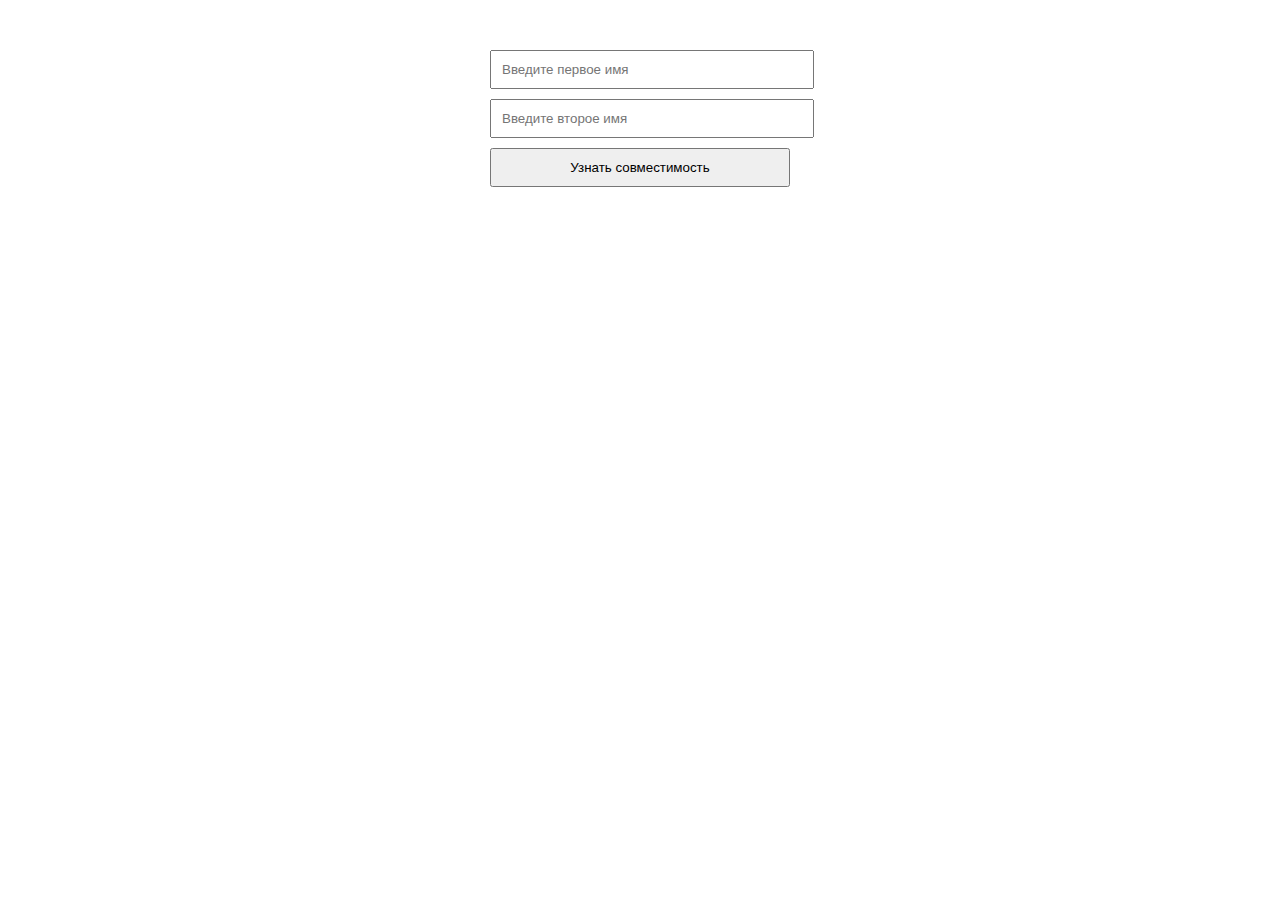
==== index.html @ 928dc744 "add love project" ====
<!DOCTYPE html>
<html lang="ru">
<head>
    <meta charset="UTF-8">
    <meta name="viewport" content="width=device-width, initial-scale=1.0">
    <title>Совместимость имён</title>
    <style>
        body { font-family: Arial, sans-serif; text-align: center; margin-top: 50px; }
        .container { max-width: 300px; margin: auto; }
        input, button { display: block; width: 100%; margin: 10px 0; padding: 10px; }
    </style>
</head>
<body>
    <div class="container" id="form-container">
        <input type="text" id="name1" placeholder="Введите первое имя">
        <input type="text" id="name2" placeholder="Введите второе имя">
        <button onclick="calculateCompatibility()">Узнать совместимость</button>
    </div>
    <div class="container" id="result-container" style="display: none;"></div>

    <script>
        function getNameValue(name) {
            return name.toLowerCase()
                .replace(/[^a-zа-я]/g, '')
                .split('')
                .reduce((sum, char) => sum + char.charCodeAt(0), 0);
        }

        function getNumerologyValue(name) {
            const numerologyMap = {
                'a': 1, 'b': 2, 'c': 3, 'd': 4, 'e': 5, 'f': 6, 'g': 7, 'h': 8, 'i': 9,
                'j': 1, 'k': 2, 'l': 3, 'm': 4, 'n': 5, 'o': 6, 'p': 7, 'q': 8, 'r': 9,
                's': 1, 't': 2, 'u': 3, 'v': 4, 'w': 5, 'x': 6, 'y': 7, 'z': 8,
                'а': 1, 'б': 2, 'в': 3, 'г': 4, 'д': 5, 'е': 6, 'ё': 7, 'ж': 8, 'з': 9,
                'и': 1, 'й': 2, 'к': 3, 'л': 4, 'м': 5, 'н': 6, 'о': 7, 'п': 8, 'р': 9,
                'с': 1, 'т': 2, 'у': 3, 'ф': 4, 'х': 5, 'ц': 6, 'ч': 7, 'ш': 8, 'щ': 9,
                'ъ': 1, 'ы': 2, 'ь': 3, 'э': 4, 'ю': 5, 'я': 6
            };
            return name.toLowerCase()
                .replace(/[^a-zа-я]/g, '')
                .split('')
                .reduce((sum, char) => sum + (numerologyMap[char] || 0), 0);
        }

        function getCommonLettersBonus(name1, name2) {
            const set1 = new Set(name1.toLowerCase());
            const set2 = new Set(name2.toLowerCase());
            let commonLetters = [...set1].filter(char => set2.has(char)).length;
            return (commonLetters / Math.max(set1.size, set2.size)) * 20; // Максимум +20% за совпадение букв
        }

        function getCompatibility(name1, name2) {
            const value1 = getNameValue(name1) + getNumerologyValue(name1);
            const value2 = getNameValue(name2) + getNumerologyValue(name2);
            
            const baseCompatibility = (Math.min(value1, value2) / Math.max(value1, value2)) * 80; // Максимум 80%
            const commonBonus = getCommonLettersBonus(name1, name2);
            const randomFactor = (Math.random() * 10 - 5); // ±5% случайности
            
            let finalCompatibility = baseCompatibility + commonBonus + randomFactor;
            return Math.max(0, Math.min(100, finalCompatibility)).toFixed(2) + '%';
        }

        function calculateCompatibility() {
            const name1 = document.getElementById('name1').value.trim();
            const name2 = document.getElementById('name2').value.trim();
            
            if (name1 === '' || name2 === '') {
                alert('Введите оба имени!');
                return;
            }
            
            const result = getCompatibility(name1, name2);
            document.getElementById('form-container').style.display = 'none';
            document.getElementById('result-container').innerHTML = `<h2>Совместимость ${name1} и ${name2}: ${result}</h2>`;
            document.getElementById('result-container').style.display = 'block';
        }
    </script>
</body>
</html>
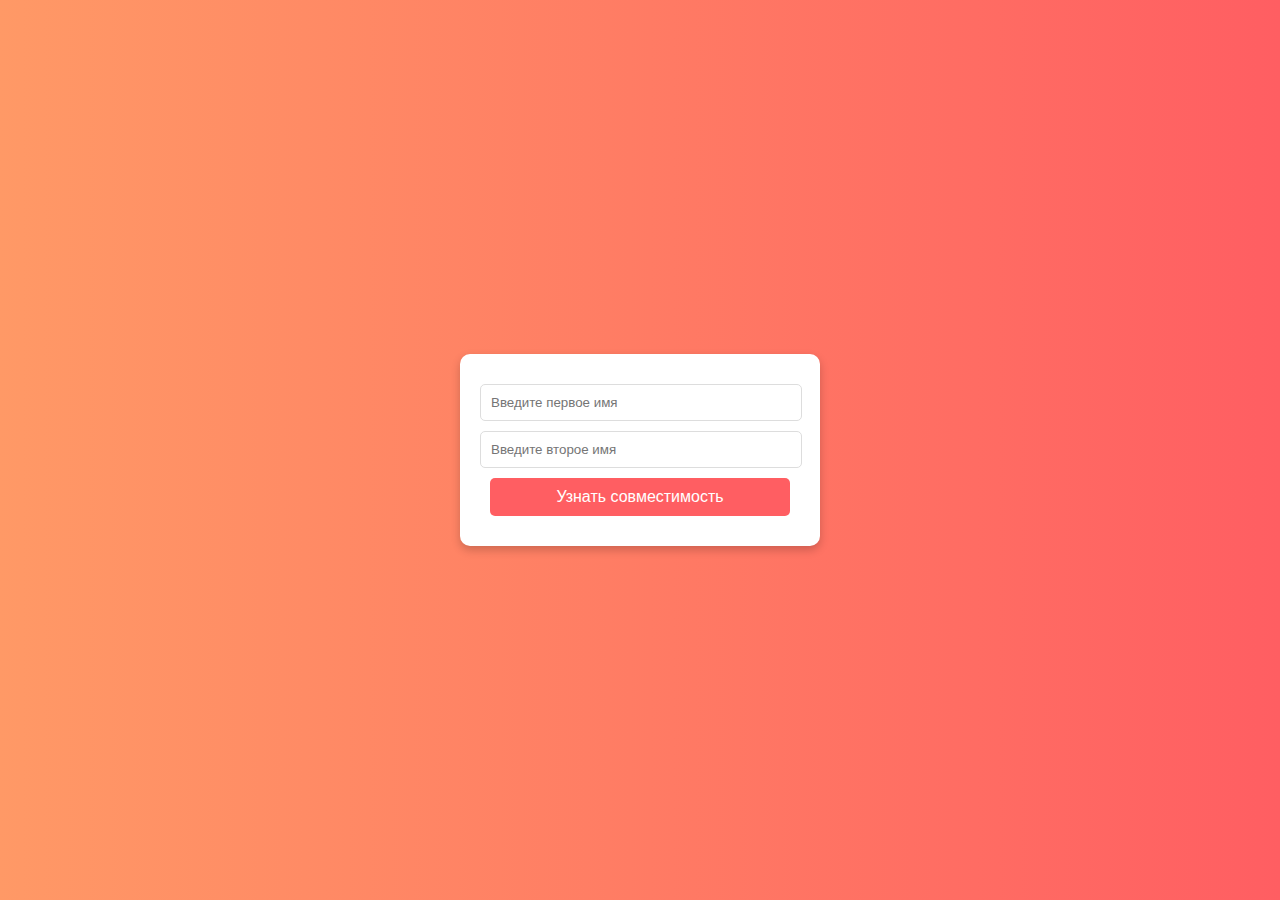
==== commit 07a64adf: "add styles" ====
--- a/index.html
+++ b/index.html
@@ -5,9 +5,55 @@
     <meta name="viewport" content="width=device-width, initial-scale=1.0">
     <title>Совместимость имён</title>
     <style>
-        body { font-family: Arial, sans-serif; text-align: center; margin-top: 50px; }
-        .container { max-width: 300px; margin: auto; }
-        input, button { display: block; width: 100%; margin: 10px 0; padding: 10px; }
+        body {
+            font-family: Arial, sans-serif;
+            text-align: center;
+            margin: 0;
+            padding: 0;
+            background: linear-gradient(to right, #ff9966, #ff5e62);
+            height: 100vh;
+            display: flex;
+            align-items: center;
+            justify-content: center;
+        }
+        .container {
+            background: white;
+            padding: 20px;
+            border-radius: 10px;
+            box-shadow: 0 4px 10px rgba(0, 0, 0, 0.2);
+            max-width: 320px;
+            width: 100%;
+            text-align: center;
+        }
+        input, button {
+            display: block;
+            width: calc(100% - 20px);
+            margin: 10px auto;
+            padding: 10px;
+            border: none;
+            border-radius: 5px;
+        }
+        input {
+            border: 1px solid #ddd;
+        }
+        button {
+            background: #ff5e62;
+            color: white;
+            font-size: 16px;
+            cursor: pointer;
+            transition: 0.3s;
+        }
+        button:hover {
+            background: #ff3b3f;
+        }
+        #result-container {
+            font-size: 24px;
+            font-weight: bold;
+            color: #ff5e62;
+            opacity: 0;
+            transform: scale(0.8);
+            transition: opacity 0.8s ease, transform 0.8s ease;
+        }
     </style>
 </head>
 <body>
@@ -16,49 +62,63 @@
         <input type="text" id="name2" placeholder="Введите второе имя">
         <button onclick="calculateCompatibility()">Узнать совместимость</button>
     </div>
-    <div class="container" id="result-container" style="display: none;"></div>
+    <div class="container" id="result-container" style="display: none;">
+        <h2>Совместимость</h2>
+        <div id="percentage">0%</div>
+    </div>
 
     <script>
-        function getNameValue(name) {
-            return name.toLowerCase()
-                .replace(/[^a-zа-я]/g, '')
-                .split('')
-                .reduce((sum, char) => sum + char.charCodeAt(0), 0);
+        function getCompatibility(name1, name2) {
+            function getNameValue(name) {
+                return name.toLowerCase()
+                    .replace(/[^a-zа-я]/g, '')
+                    .split('')
+                    .reduce((sum, char) => sum + char.charCodeAt(0), 0);
+            }
+            function getNumerologyValue(name) {
+                const numerologyMap = {
+                    'а': 1, 'б': 2, 'в': 3, 'г': 4, 'д': 5, 'е': 6, 'ё': 7, 'ж': 8, 'з': 9,
+                    'и': 1, 'й': 2, 'к': 3, 'л': 4, 'м': 5, 'н': 6, 'о': 7, 'п': 8, 'р': 9,
+                    'с': 1, 'т': 2, 'у': 3, 'ф': 4, 'х': 5, 'ц': 6, 'ч': 7, 'ш': 8, 'щ': 9,
+                    'ъ': 1, 'ы': 2, 'ь': 3, 'э': 4, 'ю': 5, 'я': 6
+                };
+                return name.toLowerCase()
+                    .replace(/[^а-я]/g, '')
+                    .split('')
+                    .reduce((sum, char) => sum + (numerologyMap[char] || 0), 0);
+            }
+            function getCommonLettersBonus(name1, name2) {
+                const set1 = new Set(name1.toLowerCase());
+                const set2 = new Set(name2.toLowerCase());
+                let commonLetters = [...set1].filter(char => set2.has(char)).length;
+                return (commonLetters / Math.max(set1.size, set2.size)) * 20;
+            }
+
+            const value1 = getNameValue(name1) + getNumerologyValue(name1);
+            const value2 = getNameValue(name2) + getNumerologyValue(name2);
+            const baseCompatibility = (Math.min(value1, value2) / Math.max(value1, value2)) * 80;
+            const commonBonus = getCommonLettersBonus(name1, name2);
+            const randomFactor = (Math.random() * 10 - 5);
+            let finalCompatibility = baseCompatibility + commonBonus + randomFactor;
+            return Math.max(0, Math.min(100, finalCompatibility)).toFixed(2);
         }
 
-        function getNumerologyValue(name) {
-            const numerologyMap = {
-                'a': 1, 'b': 2, 'c': 3, 'd': 4, 'e': 5, 'f': 6, 'g': 7, 'h': 8, 'i': 9,
-                'j': 1, 'k': 2, 'l': 3, 'm': 4, 'n': 5, 'o': 6, 'p': 7, 'q': 8, 'r': 9,
-                's': 1, 't': 2, 'u': 3, 'v': 4, 'w': 5, 'x': 6, 'y': 7, 'z': 8,
-                'а': 1, 'б': 2, 'в': 3, 'г': 4, 'д': 5, 'е': 6, 'ё': 7, 'ж': 8, 'з': 9,
-                'и': 1, 'й': 2, 'к': 3, 'л': 4, 'м': 5, 'н': 6, 'о': 7, 'п': 8, 'р': 9,
-                'с': 1, 'т': 2, 'у': 3, 'ф': 4, 'х': 5, 'ц': 6, 'ч': 7, 'ш': 8, 'щ': 9,
-                'ъ': 1, 'ы': 2, 'ь': 3, 'э': 4, 'ю': 5, 'я': 6
-            };
-            return name.toLowerCase()
-                .replace(/[^a-zа-я]/g, '')
-                .split('')
-                .reduce((sum, char) => sum + (numerologyMap[char] || 0), 0);
-        }
-
-        function getCommonLettersBonus(name1, name2) {
-            const set1 = new Set(name1.toLowerCase());
-            const set2 = new Set(name2.toLowerCase());
-            let commonLetters = [...set1].filter(char => set2.has(char)).length;
-            return (commonLetters / Math.max(set1.size, set2.size)) * 20; // Максимум +20% за совпадение букв
-        }
-
-        function getCompatibility(name1, name2) {
-            const value1 = getNameValue(name1) + getNumerologyValue(name1);
-            const value2 = getNameValue(name2) + getNumerologyValue(name2);
+        function animatePercentage(finalValue) {
+            let start = 0;
+            const percentageElement = document.getElementById('percentage');
+            percentageElement.textContent = '0%';
+            percentageElement.style.opacity = '1';
+            percentageElement.style.transform = 'scale(1)';
             
-            const baseCompatibility = (Math.min(value1, value2) / Math.max(value1, value2)) * 80; // Максимум 80%
-            const commonBonus = getCommonLettersBonus(name1, name2);
-            const randomFactor = (Math.random() * 10 - 5); // ±5% случайности
-            
-            let finalCompatibility = baseCompatibility + commonBonus + randomFactor;
-            return Math.max(0, Math.min(100, finalCompatibility)).toFixed(2) + '%';
+            const interval = setInterval(() => {
+                if (start >= finalValue) {
+                    percentageElement.textContent = finalValue + '%';
+                    clearInterval(interval);
+                } else {
+                    start++;
+                    percentageElement.textContent = start + '%';
+                }
+            }, 15);
         }
 
         function calculateCompatibility() {
@@ -72,9 +132,11 @@
             
             const result = getCompatibility(name1, name2);
             document.getElementById('form-container').style.display = 'none';
-            document.getElementById('result-container').innerHTML = `<h2>Совместимость ${name1} и ${name2}: ${result}</h2>`;
             document.getElementById('result-container').style.display = 'block';
+            document.getElementById('result-container').style.opacity = '1';
+            document.getElementById('result-container').style.transform = 'scale(1)';
+            animatePercentage(result);
         }
     </script>
 </body>
-</html>
+</html>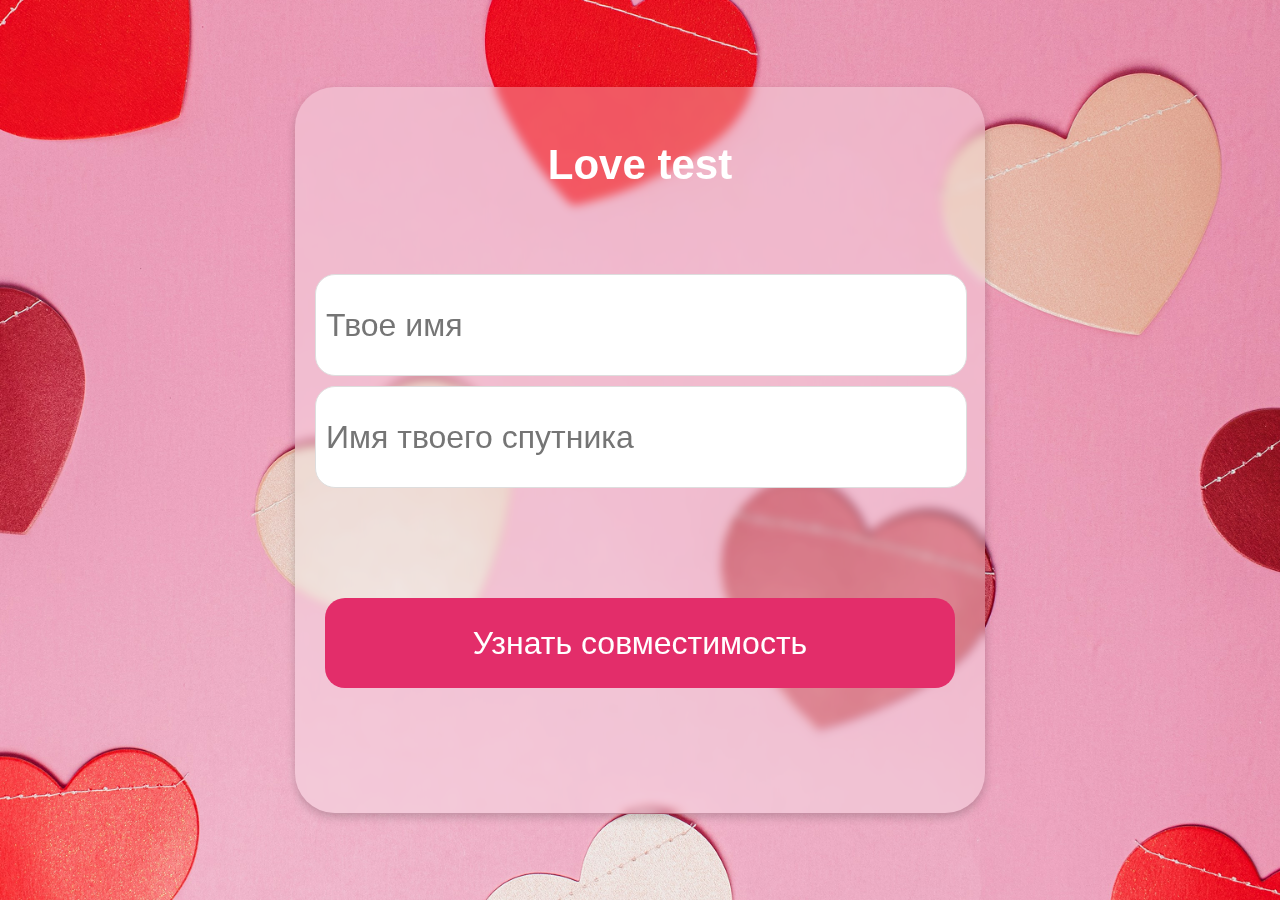
==== commit 54119dfb: "add logic" ====
--- a/index.html
+++ b/index.html
@@ -4,139 +4,22 @@
     <meta charset="UTF-8">
     <meta name="viewport" content="width=device-width, initial-scale=1.0">
     <title>Совместимость имён</title>
-    <style>
-        body {
-            font-family: Arial, sans-serif;
-            text-align: center;
-            margin: 0;
-            padding: 0;
-            background: linear-gradient(to right, #ff9966, #ff5e62);
-            height: 100vh;
-            display: flex;
-            align-items: center;
-            justify-content: center;
-        }
-        .container {
-            background: white;
-            padding: 20px;
-            border-radius: 10px;
-            box-shadow: 0 4px 10px rgba(0, 0, 0, 0.2);
-            max-width: 320px;
-            width: 100%;
-            text-align: center;
-        }
-        input, button {
-            display: block;
-            width: calc(100% - 20px);
-            margin: 10px auto;
-            padding: 10px;
-            border: none;
-            border-radius: 5px;
-        }
-        input {
-            border: 1px solid #ddd;
-        }
-        button {
-            background: #ff5e62;
-            color: white;
-            font-size: 16px;
-            cursor: pointer;
-            transition: 0.3s;
-        }
-        button:hover {
-            background: #ff3b3f;
-        }
-        #result-container {
-            font-size: 24px;
-            font-weight: bold;
-            color: #ff5e62;
-            opacity: 0;
-            transform: scale(0.8);
-            transition: opacity 0.8s ease, transform 0.8s ease;
-        }
-    </style>
+    <link rel="stylesheet" href="css/styles.css">
 </head>
 <body>
-    <div class="container" id="form-container">
-        <input type="text" id="name1" placeholder="Введите первое имя">
-        <input type="text" id="name2" placeholder="Введите второе имя">
-        <button onclick="calculateCompatibility()">Узнать совместимость</button>
+    <div class="wrapper">
+        <div class="container" id="form-container">
+            <h2>Love test</h2>
+            <input type="text" id="name1" placeholder="Твое имя">
+            <input type="text" id="name2" placeholder="Имя твоего спутника">
+            <button onclick="calculateCompatibility()">Узнать совместимость</button>
+        </div>
+        <div class="container" id="result-container" style="display: none;">
+            <div class="circle">
+                <div id="percentage">0%</div>
+            </div>
+        </div>
     </div>
-    <div class="container" id="result-container" style="display: none;">
-        <h2>Совместимость</h2>
-        <div id="percentage">0%</div>
-    </div>
-
-    <script>
-        function getCompatibility(name1, name2) {
-            function getNameValue(name) {
-                return name.toLowerCase()
-                    .replace(/[^a-zа-я]/g, '')
-                    .split('')
-                    .reduce((sum, char) => sum + char.charCodeAt(0), 0);
-            }
-            function getNumerologyValue(name) {
-                const numerologyMap = {
-                    'а': 1, 'б': 2, 'в': 3, 'г': 4, 'д': 5, 'е': 6, 'ё': 7, 'ж': 8, 'з': 9,
-                    'и': 1, 'й': 2, 'к': 3, 'л': 4, 'м': 5, 'н': 6, 'о': 7, 'п': 8, 'р': 9,
-                    'с': 1, 'т': 2, 'у': 3, 'ф': 4, 'х': 5, 'ц': 6, 'ч': 7, 'ш': 8, 'щ': 9,
-                    'ъ': 1, 'ы': 2, 'ь': 3, 'э': 4, 'ю': 5, 'я': 6
-                };
-                return name.toLowerCase()
-                    .replace(/[^а-я]/g, '')
-                    .split('')
-                    .reduce((sum, char) => sum + (numerologyMap[char] || 0), 0);
-            }
-            function getCommonLettersBonus(name1, name2) {
-                const set1 = new Set(name1.toLowerCase());
-                const set2 = new Set(name2.toLowerCase());
-                let commonLetters = [...set1].filter(char => set2.has(char)).length;
-                return (commonLetters / Math.max(set1.size, set2.size)) * 20;
-            }
-
-            const value1 = getNameValue(name1) + getNumerologyValue(name1);
-            const value2 = getNameValue(name2) + getNumerologyValue(name2);
-            const baseCompatibility = (Math.min(value1, value2) / Math.max(value1, value2)) * 80;
-            const commonBonus = getCommonLettersBonus(name1, name2);
-            const randomFactor = (Math.random() * 10 - 5);
-            let finalCompatibility = baseCompatibility + commonBonus + randomFactor;
-            return Math.max(0, Math.min(100, finalCompatibility)).toFixed(2);
-        }
-
-        function animatePercentage(finalValue) {
-            let start = 0;
-            const percentageElement = document.getElementById('percentage');
-            percentageElement.textContent = '0%';
-            percentageElement.style.opacity = '1';
-            percentageElement.style.transform = 'scale(1)';
-            
-            const interval = setInterval(() => {
-                if (start >= finalValue) {
-                    percentageElement.textContent = finalValue + '%';
-                    clearInterval(interval);
-                } else {
-                    start++;
-                    percentageElement.textContent = start + '%';
-                }
-            }, 15);
-        }
-
-        function calculateCompatibility() {
-            const name1 = document.getElementById('name1').value.trim();
-            const name2 = document.getElementById('name2').value.trim();
-            
-            if (name1 === '' || name2 === '') {
-                alert('Введите оба имени!');
-                return;
-            }
-            
-            const result = getCompatibility(name1, name2);
-            document.getElementById('form-container').style.display = 'none';
-            document.getElementById('result-container').style.display = 'block';
-            document.getElementById('result-container').style.opacity = '1';
-            document.getElementById('result-container').style.transform = 'scale(1)';
-            animatePercentage(result);
-        }
-    </script>
+    <script src="js/main.js"></script>
 </body>
 </html>--- a/css/styles.css
+++ b/css/styles.css
@@ -0,0 +1,86 @@
+body {
+    font-family: Arial, sans-serif;
+    text-align: center;
+    margin: 0;
+    padding: 0;
+    height: 100vh;
+}
+
+.wrapper {
+    height: 100%;
+    background: url('../images/splash.png') no-repeat center;
+    background-size: cover;
+    display: flex;
+    align-items: center;
+    justify-content: center;
+    padding: 0 40px;
+}
+
+.container {
+    background: rgba(255, 255, 255, 0.29);
+    backdrop-filter: blur(5px);
+    padding: 20px;
+    border-radius: 40px;
+    box-shadow: 0 4px 10px rgba(0, 0, 0, 0.2);
+    max-width: 650px;
+    width: 100%;
+    text-align: center;
+}
+
+#form-container h2 {
+    font-size: 42px;
+    color: white;
+    margin-bottom: 85px;
+}
+
+input, button {
+    display: block;
+    width: calc(100% - 20px);
+    margin: 10px auto;
+    padding: 10px;
+    border: none;
+    border-radius: 5px;
+}
+input {
+    border: 1px solid #ddd;
+    height: 80px;
+    border-radius: 20px;
+    font-size: 32px;
+}
+button {
+    background:rgba(227, 45, 106, 1);
+    border-radius: 20px;
+    color: white;
+    font-size: 16px;
+    cursor: pointer;
+    transition: 0.3s;
+    height: 90px;
+    font-size: 32px;
+    margin-top: 110px;
+    margin-bottom: 105px;
+}
+
+#result-container {
+    font-size: 24px;
+    font-weight: bold;
+    color: rgba(227, 45, 106, 1);
+    opacity: 0;
+    transform: scale(0.8);
+    transition: opacity 0.8s ease, transform 0.8s ease;
+}
+
+.circle {
+    width: 531px;
+    height: 531px;
+    border: 30px solid white;
+    border-radius: 50%;
+    display: flex;
+    align-items: center;
+    justify-content: center;
+    margin: 65px auto;
+}
+
+#percentage {
+    color: white;
+    font-size: 128px;
+}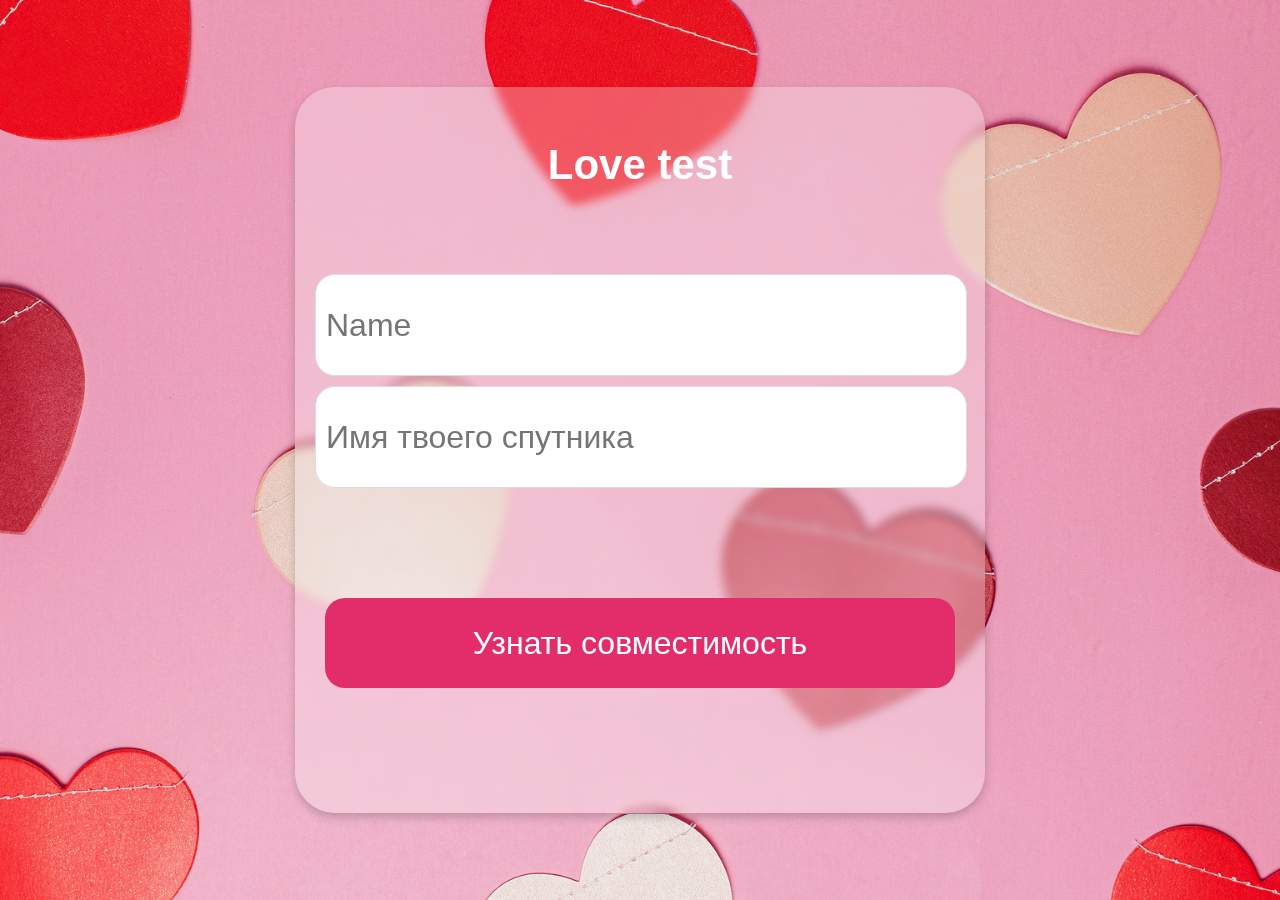
==== commit 922e1630: "Update index.html" ====
--- a/index.html
+++ b/index.html
@@ -10,7 +10,7 @@
     <div class="wrapper">
         <div class="container" id="form-container">
             <h2>Love test</h2>
-            <input type="text" id="name1" placeholder="Твое имя">
+            <input type="text" id="name1" placeholder="Name">
             <input type="text" id="name2" placeholder="Имя твоего спутника">
             <button onclick="calculateCompatibility()">Узнать совместимость</button>
         </div>
@@ -22,4 +22,4 @@
     </div>
     <script src="js/main.js"></script>
 </body>
-</html>+</html>
--- a/css/styles.css
+++ b/css/styles.css
@@ -13,7 +13,6 @@
     display: flex;
     align-items: center;
     justify-content: center;
-    padding: 0 40px;
 }
 
 .container {
@@ -83,4 +82,32 @@
 #percentage {
     color: white;
     font-size: 128px;
+}
+
+@media (max-width: 720px) {
+    .container {
+      max-width: 390px;
+    }
+    input {
+        height: 50px;
+        font-size: 26px;
+    }
+    
+    .circle {
+        width: 360px;
+        height: 360px;
+        border: 20px solid white;
+    }
+
+    #percentage {
+        font-size: 80px;
+    }
+
+    button {
+        font-size: 26px;
+        text-wrap: nowrap;
+        height: 80px;
+        margin-bottom: 50px;
+        margin-top: 50px;
+    }
 }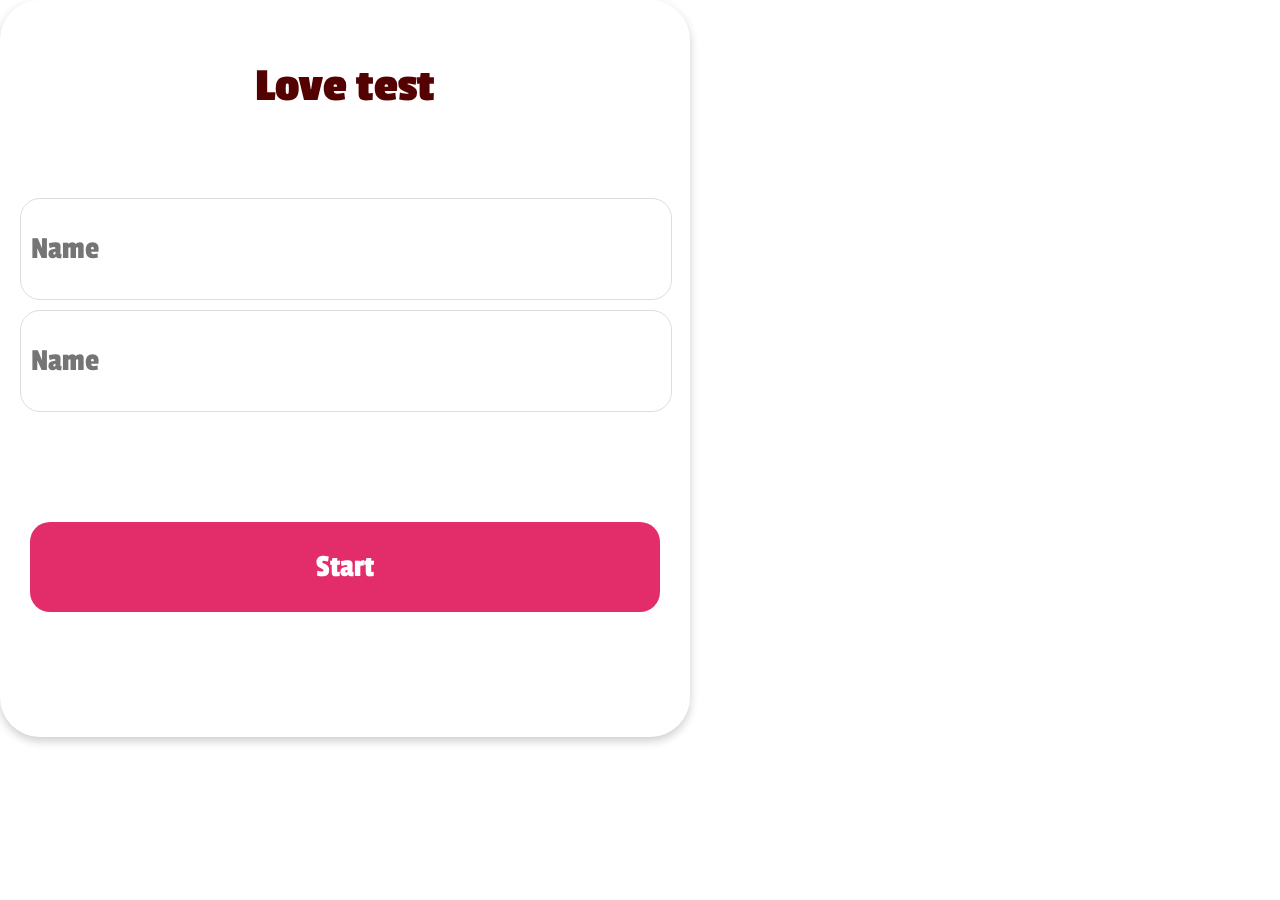
==== commit 07ca7c9f: "add new styles" ====
--- a/index.html
+++ b/index.html
@@ -5,14 +5,19 @@
     <meta name="viewport" content="width=device-width, initial-scale=1.0">
     <title>Совместимость имён</title>
     <link rel="stylesheet" href="css/styles.css">
+    <link rel="preconnect" href="https://fonts.googleapis.com">
+    <link rel="preconnect" href="https://fonts.gstatic.com" crossorigin>
+    <link href="https://fonts.googleapis.com/css2?family=JetBrains+Mono:ital,wght@0,100..800;1,100..800&family=Passion+One:wght@400;700;900&display=swap" rel="stylesheet">
 </head>
 <body>
+
+
     <div class="wrapper">
         <div class="container" id="form-container">
             <h2>Love test</h2>
             <input type="text" id="name1" placeholder="Name">
-            <input type="text" id="name2" placeholder="Имя твоего спутника">
-            <button onclick="calculateCompatibility()">Узнать совместимость</button>
+            <input type="text" id="name2" placeholder="Name">
+            <button onclick="calculateCompatibility()">Start</button>
         </div>
         <div class="container" id="result-container" style="display: none;">
             <div class="circle">
@@ -21,5 +26,7 @@
         </div>
     </div>
     <script src="js/main.js"></script>
+
+
 </body>
-</html>
+</html>--- a/css/styles.css
+++ b/css/styles.css
@@ -1,19 +1,35 @@
 body {
-    font-family: Arial, sans-serif;
+    font-family: 'Passion One', sans-serif;
     text-align: center;
     margin: 0;
     padding: 0;
     height: 100vh;
 }
 
-.wrapper {
-    height: 100%;
-    background: url('../images/splash.png') no-repeat center;
-    background-size: cover;
-    display: flex;
-    align-items: center;
-    justify-content: center;
-}
+
+
+
+
+
+
+
+
+
+
+
+
+
+
+
+
+
+
+
+
+
+
+
+
 
 .container {
     background: rgba(255, 255, 255, 0.29);
@@ -27,8 +43,9 @@
 }
 
 #form-container h2 {
-    font-size: 42px;
-    color: white;
+    font-size: 48px;
+    font-weight: bold;
+    color: rgba(84, 1, 1, 1);
     margin-bottom: 85px;
 }
 
@@ -39,6 +56,8 @@
     padding: 10px;
     border: none;
     border-radius: 5px;
+    font-family: 'Passion One', sans-serif;
+    font-weight: 400;
 }
 input {
     border: 1px solid #ddd;
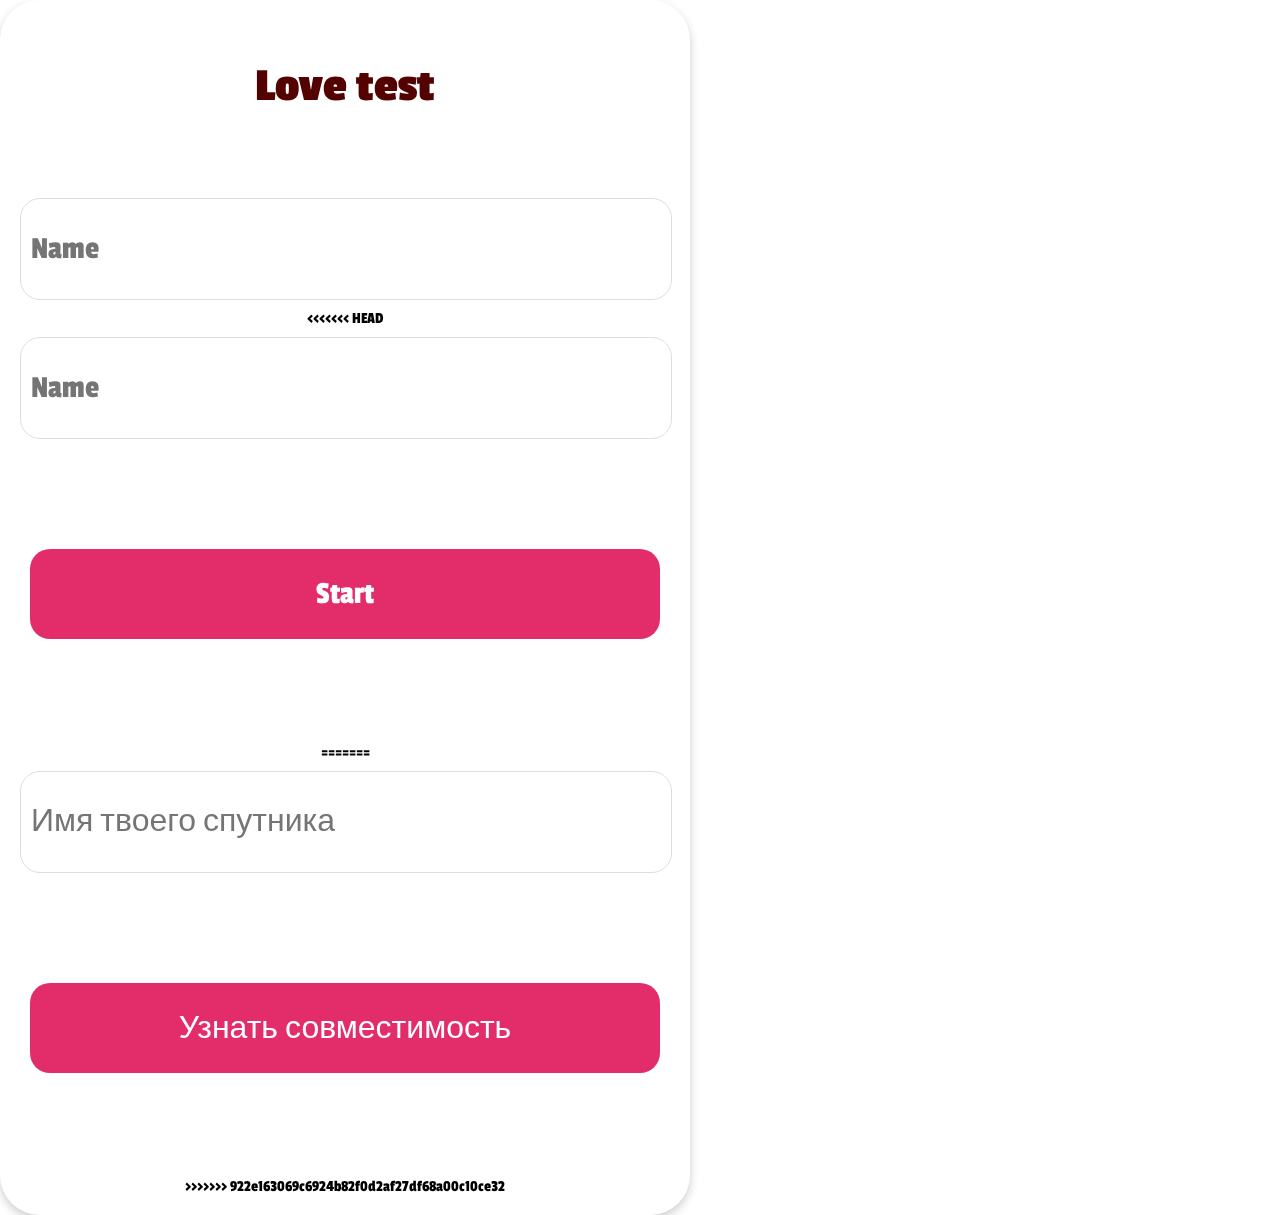
==== commit 31e77ffd: "add pull request" ====
--- a/index.html
+++ b/index.html
@@ -16,8 +16,13 @@
         <div class="container" id="form-container">
             <h2>Love test</h2>
             <input type="text" id="name1" placeholder="Name">
+<<<<<<< HEAD
             <input type="text" id="name2" placeholder="Name">
             <button onclick="calculateCompatibility()">Start</button>
+=======
+            <input type="text" id="name2" placeholder="Имя твоего спутника">
+            <button onclick="calculateCompatibility()">Узнать совместимость</button>
+>>>>>>> 922e163069c6924b82f0d2af27df68a00c10ce32
         </div>
         <div class="container" id="result-container" style="display: none;">
             <div class="circle">
@@ -29,4 +34,4 @@
 
 
 </body>
-</html>+</html>
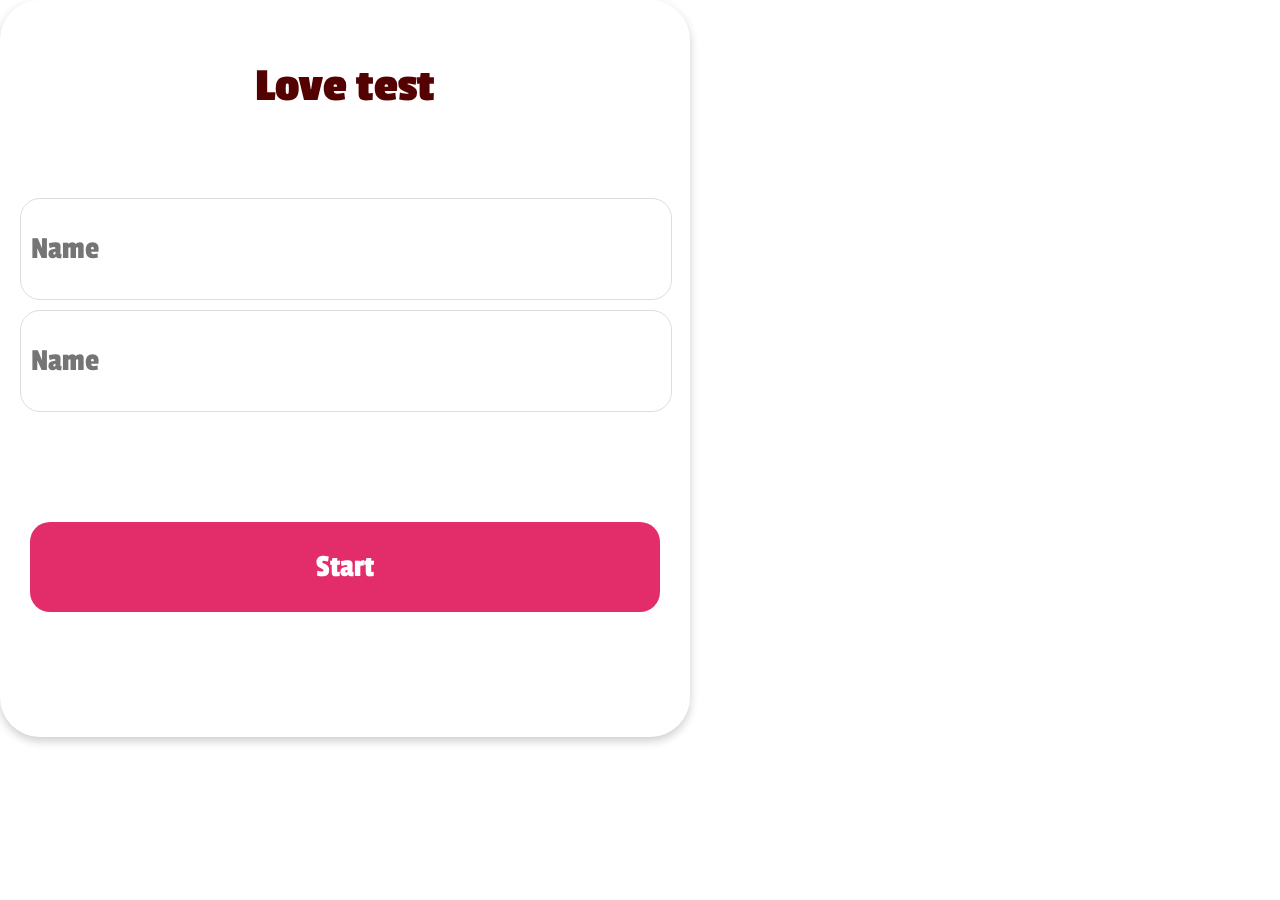
==== commit 9bb85a40: "fix bugs" ====
--- a/index.html
+++ b/index.html
@@ -16,13 +16,8 @@
         <div class="container" id="form-container">
             <h2>Love test</h2>
             <input type="text" id="name1" placeholder="Name">
-<<<<<<< HEAD
             <input type="text" id="name2" placeholder="Name">
             <button onclick="calculateCompatibility()">Start</button>
-=======
-            <input type="text" id="name2" placeholder="Имя твоего спутника">
-            <button onclick="calculateCompatibility()">Узнать совместимость</button>
->>>>>>> 922e163069c6924b82f0d2af27df68a00c10ce32
         </div>
         <div class="container" id="result-container" style="display: none;">
             <div class="circle">
@@ -34,4 +29,4 @@
 
 
 </body>
-</html>
+</html>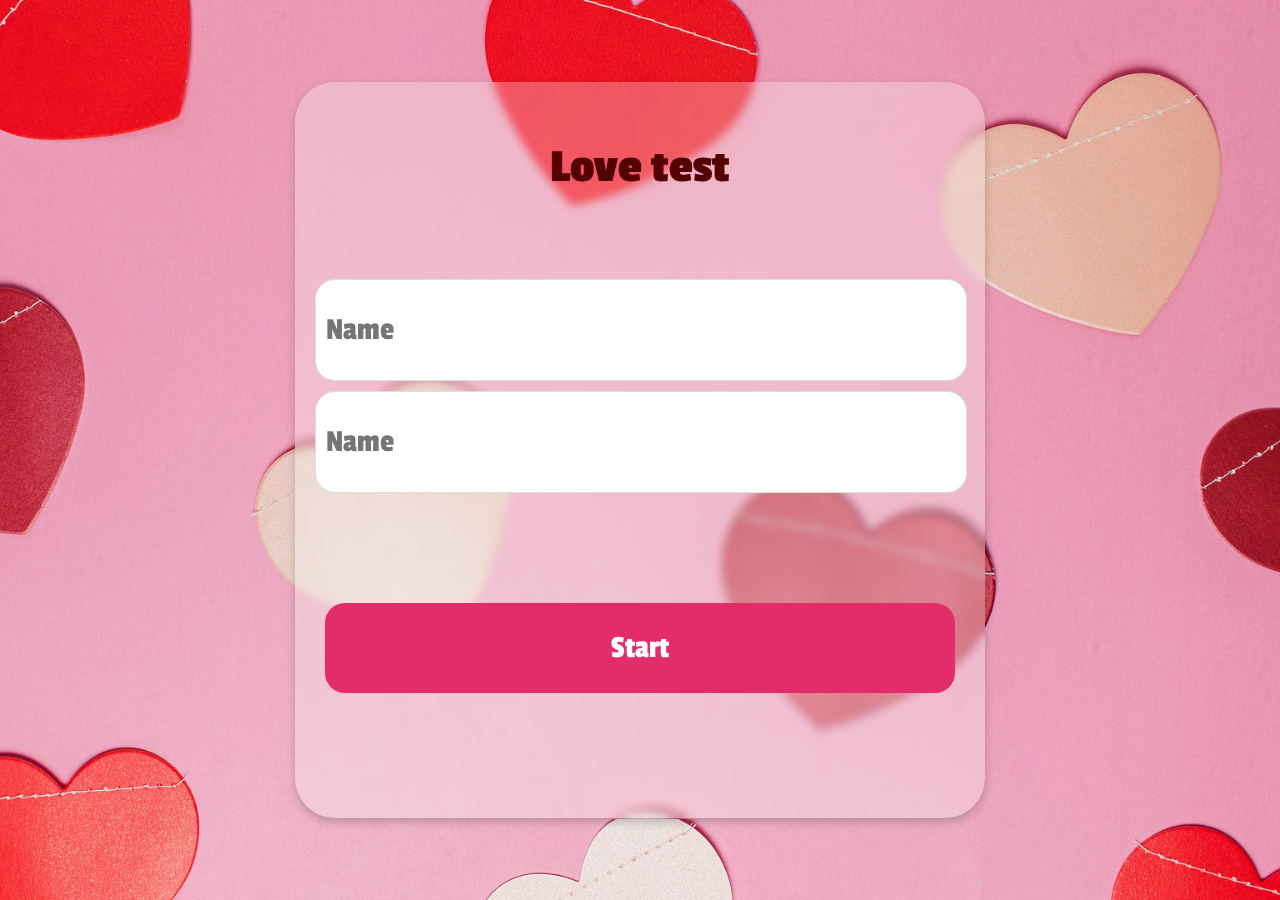
==== commit bf302ea9: "ok" ====
--- a/index.html
+++ b/index.html
@@ -10,7 +10,6 @@
     <link href="https://fonts.googleapis.com/css2?family=JetBrains+Mono:ital,wght@0,100..800;1,100..800&family=Passion+One:wght@400;700;900&display=swap" rel="stylesheet">
 </head>
 <body>
-
 
     <div class="wrapper">
         <div class="container" id="form-container">
--- a/css/styles.css
+++ b/css/styles.css
@@ -15,7 +15,14 @@
 
 
 
-
+.wrapper {
+    height: 100vh;
+    background: url("../images/Rectangle 1.png") no-repeat center;
+    background-size: cover;
+    display: flex;
+    align-items: center;
+    justify-content: center;
+}
 
 
 
